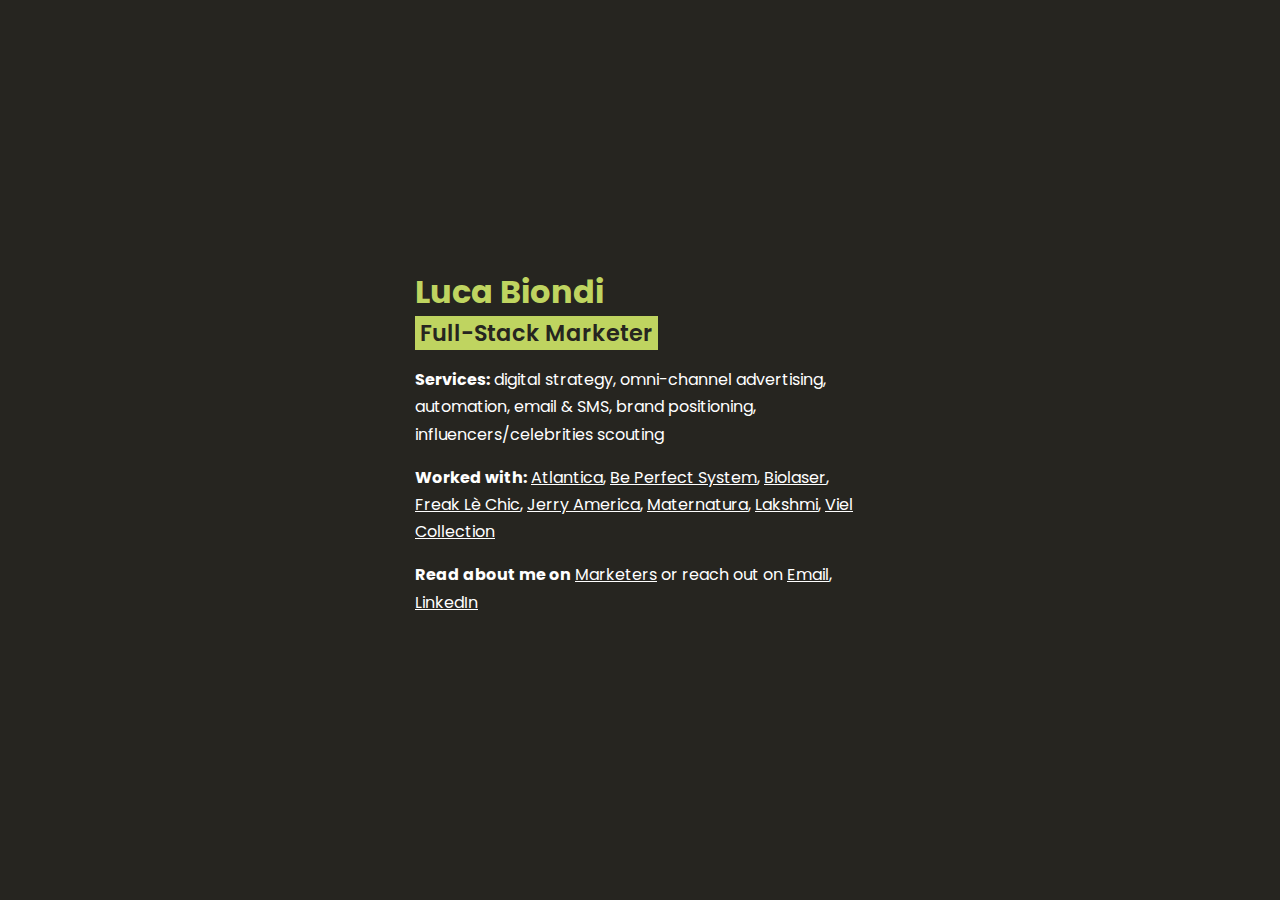
==== index.html @ 33418e4f "Update index.html" ====
<!DOCTYPE html>
<html lang="it">
  <head>
    <meta charset="UTF-8">
    <meta name="viewport" content="width=device-width, initial-scale=1.0">
    <meta http-equiv="X-UA-Compatible" content="ie=edge">
    <title>Luca Biondi</title>
    <link rel="icon" type="image/x-icon" href="https://www.beyondigital.it/wp-content/uploads/2023/08/cropped-BE.png">
    <link href="style.css" rel="stylesheet" type="text/css">
  </head>
  <body>
    <div class="page">
    <div class="page-container">
    <h1 class="colorized">Luca Biondi</h1>
    <h2 class="highlighted">Full-Stack Marketer</h2>
    <p>
        <b>Services:</b> digital strategy, omni-channel advertising, automation, email & SMS, brand positioning, influencers/celebrities scouting
    </p>
    <p>
        <b>Worked with:</b> <a href="https://atlantica.store/">Atlantica</a>, <a href="https://beperfectsystem.com/">Be Perfect System</a>, <a href="https://biolaser.it/">Biolaser</a>, <a href="https://www.freaklechic.com/">Freak Lè Chic</a>, <a href="https://www.jerryamerica.com/">Jerry America</a>, <a href="https://maternatura.it/">Maternatura</a>, <a href="https://www.lakshmi.it/">Lakshmi</a>, <a href="https://vielcollection.com/">Viel Collection</a>
    </p>
    <p>
      <b>Read about me on</b> <a href="https://wearemarketers.net/viel-lancio-costumi/">Marketers</a> or reach out on <a href="mailto:info@lucabiondi.it">Email</a>, <a href="https://www.linkedin.com/in/lucabiondi/">LinkedIn</a>
  </p>
</div>
</div>
	<script src="index.js"></script>
  </body>
</html>
---- style.css ----
@import url('https://fonts.googleapis.com/css2?family=Poppins:wght@400;700&display=swap');

.highlighted {
    background-color: #BFD460;
    padding: 0 5px;
    color:#262520;
    font-weight: 600;
    width: fit-content;
}

a {
    color: white
}

p {
    line-height: 1.7em;
}

h1 {
    margin: 0
}

h2 {
    font-weight: 400;
    font-size: 1.4em;
    margin: 0;
}

.colorized {
    color: #BFD460
}

body {
    background-color: #262520;
    margin: 0;
}

.page-container {
    padding: 20px;
    max-width: 450px;
    margin: auto;
    font-family: 'Poppins', sans-serif;
    color: white
}

.page {
    top: 0;
    left: 0;
    width: 100%;
    height: 100vh;
    overflow: hidden;
    display: flex;
    flex-direction: column;
    justify-content: center;
}
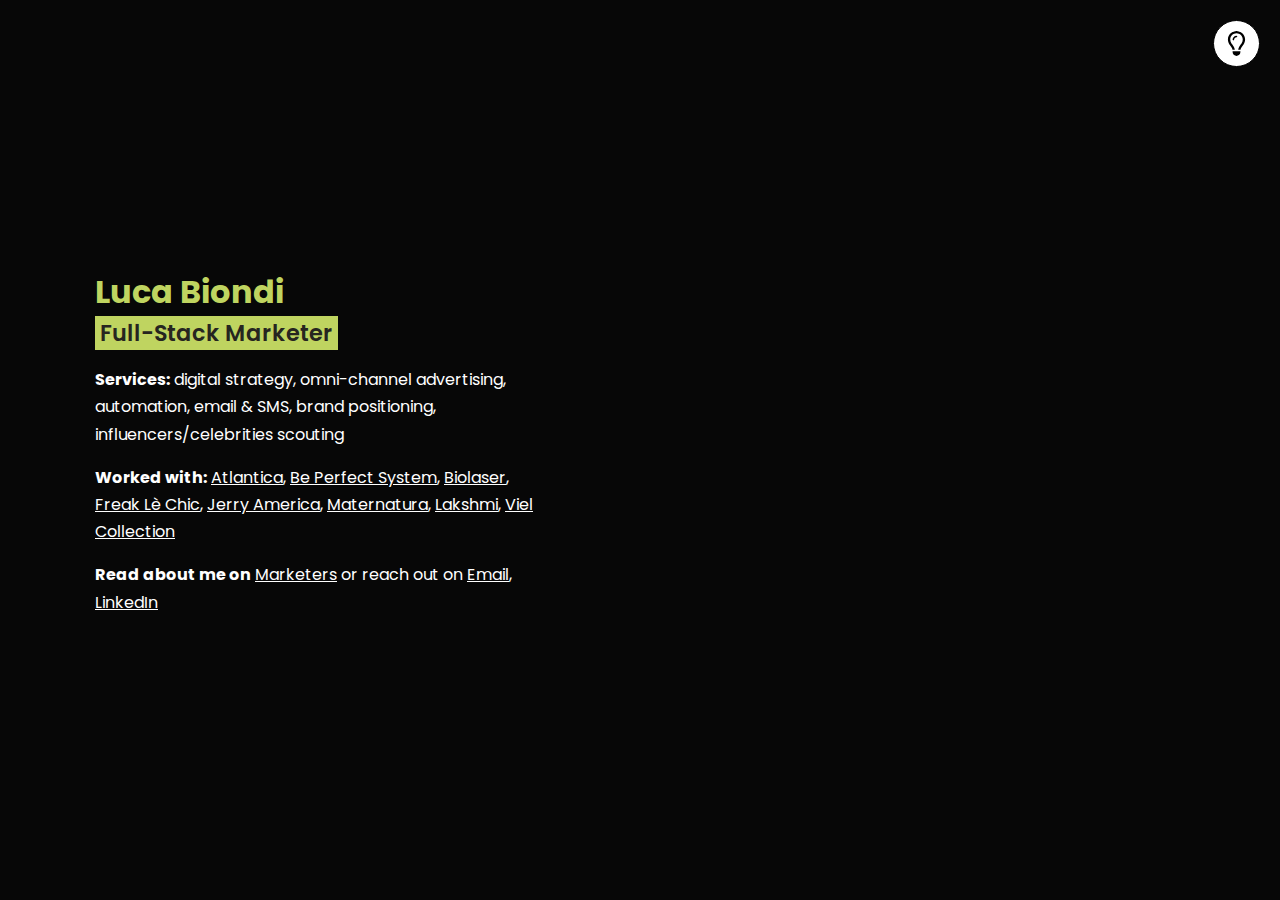
==== commit 6c064ca7: "Add files via upload" ====
--- a/index.html
+++ b/index.html
@@ -2,14 +2,18 @@
 <html lang="it">
   <head>
     <meta charset="UTF-8">
+    <meta name="description" content="I work by your side to grow your numbers online with digital marketing.">
     <meta name="viewport" content="width=device-width, initial-scale=1.0">
     <meta http-equiv="X-UA-Compatible" content="ie=edge">
-    <title>Luca Biondi</title>
+    <title>Luca Biondi - Full-Stack Digital Marketer</title>
     <link rel="icon" type="image/x-icon" href="https://www.beyondigital.it/wp-content/uploads/2023/08/cropped-BE.png">
     <link href="style.css" rel="stylesheet" type="text/css">
+    <link rel="stylesheet" href="path/to/font-awesome/css/font-awesome.min.css">
   </head>
-  <body>
+  <body id="body">
+    <a onclick="light()" class="btn"><svg xmlns="http://www.w3.org/2000/svg" viewBox="0 0 384 512"><!--!Font Awesome Free 6.5.2 by @fontawesome - https://fontawesome.com License - https://fontawesome.com/license/free Copyright 2024 Fonticons, Inc.--><path d="M297.2 248.9C311.6 228.3 320 203.2 320 176c0-70.7-57.3-128-128-128S64 105.3 64 176c0 27.2 8.4 52.3 22.8 72.9c3.7 5.3 8.1 11.3 12.8 17.7l0 0c12.9 17.7 28.3 38.9 39.8 59.8c10.4 19 15.7 38.8 18.3 57.5H109c-2.2-12-5.9-23.7-11.8-34.5c-9.9-18-22.2-34.9-34.5-51.8l0 0 0 0c-5.2-7.1-10.4-14.2-15.4-21.4C27.6 247.9 16 213.3 16 176C16 78.8 94.8 0 192 0s176 78.8 176 176c0 37.3-11.6 71.9-31.4 100.3c-5 7.2-10.2 14.3-15.4 21.4l0 0 0 0c-12.3 16.8-24.6 33.7-34.5 51.8c-5.9 10.8-9.6 22.5-11.8 34.5H226.4c2.6-18.7 7.9-38.6 18.3-57.5c11.5-20.9 26.9-42.1 39.8-59.8l0 0 0 0 0 0c4.7-6.4 9-12.4 12.7-17.7zM192 128c-26.5 0-48 21.5-48 48c0 8.8-7.2 16-16 16s-16-7.2-16-16c0-44.2 35.8-80 80-80c8.8 0 16 7.2 16 16s-7.2 16-16 16zm0 384c-44.2 0-80-35.8-80-80V416H272v16c0 44.2-35.8 80-80 80z"/></svg></a>
     <div class="page">
+    <div class="page-column">
     <div class="page-container">
     <h1 class="colorized">Luca Biondi</h1>
     <h2 class="highlighted">Full-Stack Marketer</h2>
@@ -20,10 +24,18 @@
         <b>Worked with:</b> <a href="https://atlantica.store/">Atlantica</a>, <a href="https://beperfectsystem.com/">Be Perfect System</a>, <a href="https://biolaser.it/">Biolaser</a>, <a href="https://www.freaklechic.com/">Freak Lè Chic</a>, <a href="https://www.jerryamerica.com/">Jerry America</a>, <a href="https://maternatura.it/">Maternatura</a>, <a href="https://www.lakshmi.it/">Lakshmi</a>, <a href="https://vielcollection.com/">Viel Collection</a>
     </p>
     <p>
-      <b>Read about me on</b> <a href="https://wearemarketers.net/viel-lancio-costumi/">Marketers</a> or reach out on <a href="mailto:info@lucabiondi.it">Email</a>, <a href="https://www.linkedin.com/in/lucabiondi/">LinkedIn</a>
+      <b>Read about me on</b> <a href="https://wearemarketers.net/viel-lancio-costumi/">Marketers</a> or reach out on <a href="mailto:luca@lucabiondi.com">Email</a>, <a href="https://www.linkedin.com/in/lucabiondi/">LinkedIn</a>
   </p>
 </div>
 </div>
-	<script src="index.js"></script>
+<div class="page-column">
+</div>
+</div>
+<script>
+        function light() {
+            const bodyElement = document.getElementById('body');
+            bodyElement.classList.toggle('light');
+        }
+    </script>
   </body>
 </html>
--- a/style.css
+++ b/style.css
@@ -10,6 +10,10 @@
 
 a {
     color: white
+}
+
+.light a {
+    color: black
 }
 
 p {
@@ -31,25 +35,78 @@
 }
 
 body {
-    background-color: #262520;
+    background-color: #070707;
     margin: 0;
+    font-family: 'Poppins', sans-serif;
+    color: white;
+    transition: background-color 0.2s;
 }
 
-.page-container {
-    padding: 20px;
-    max-width: 450px;
-    margin: auto;
+.light {
+    background-color: #fff;
+    margin: 0;
     font-family: 'Poppins', sans-serif;
-    color: white
+    color: black
 }
 
 .page {
     top: 0;
     left: 0;
     width: 100%;
-    height: 100vh;
+    height: 100dvh;
     overflow: hidden;
     display: flex;
+}
+
+@media only screen and (max-width:768px) {
+  .page {
     flex-direction: column;
-    justify-content: center;
-}+  }
+  .page-column {
+    width: 100% !important;
+  }
+  .page-container {
+    max-width: 350px !important;
+  }
+}
+
+.page-column {
+  height: 100dvh;
+  width: 50%;
+  display: flex;
+  justify-content: center;
+  align-items: center;
+}
+
+.page-container {
+  max-width: 450px;
+}
+
+svg {
+  height: 25px;
+  width: 25px;
+  background: white;
+  border: 1px solid black;
+  border-radius: 100%;
+  padding: 10px;
+  position: absolute;
+  top: 20px;
+  right: 20px;
+  z-index: 999;
+  text-align: center;
+}
+
+.btn path {
+  fill: black
+}
+
+.page-column:last-child {
+  background-image: url("https://i.ibb.co/R7FsntC/luca-biondi-online-marketing-ecommerce-booster.webp");
+  background-size: cover;
+  background-position: center center;
+  transition: background-image 0.22s;
+}
+
+.light .page-column:last-child {
+  background-image: url("https://i.ibb.co/FBgRQhB/Firefly-Scheletro-che-indossa-gli-occhiali-sfondo-completamente-bianco-maglietta-nera-capelli-scu-co.jpg");
+}
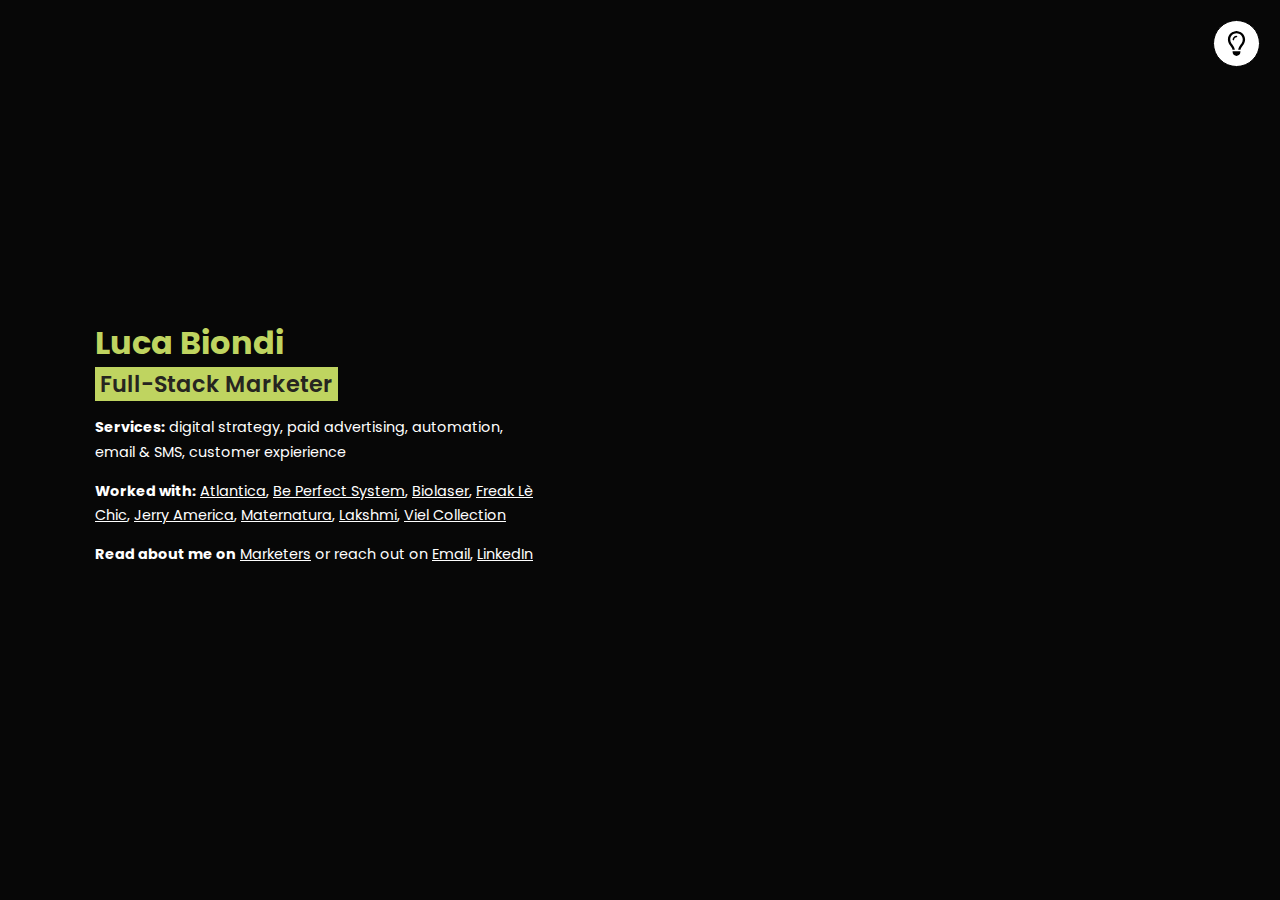
==== commit eacbd82d: "Update index.html" ====
--- a/index.html
+++ b/index.html
@@ -18,7 +18,7 @@
     <h1 class="colorized">Luca Biondi</h1>
     <h2 class="highlighted">Full-Stack Marketer</h2>
     <p>
-        <b>Services:</b> digital strategy, omni-channel advertising, automation, email & SMS, brand positioning, influencers/celebrities scouting
+        <b>Services:</b> digital strategy, paid advertising, automation, email & SMS, customer expierience
     </p>
     <p>
         <b>Worked with:</b> <a href="https://atlantica.store/">Atlantica</a>, <a href="https://beperfectsystem.com/">Be Perfect System</a>, <a href="https://biolaser.it/">Biolaser</a>, <a href="https://www.freaklechic.com/">Freak Lè Chic</a>, <a href="https://www.jerryamerica.com/">Jerry America</a>, <a href="https://maternatura.it/">Maternatura</a>, <a href="https://www.lakshmi.it/">Lakshmi</a>, <a href="https://vielcollection.com/">Viel Collection</a>
--- a/style.css
+++ b/style.css
@@ -18,6 +18,7 @@
 
 p {
     line-height: 1.7em;
+    font-size: .9em
 }
 
 h1 {
@@ -61,10 +62,16 @@
 @media only screen and (max-width:768px) {
   .page {
     flex-direction: column;
+    height: 100% !important;
   }
   .page-column {
     width: 100% !important;
+    height: auto !important;
+    padding-block: 30px;
   }
+  .page-column:last-child {
+  height: 500px !important
+}
   .page-container {
     max-width: 350px !important;
   }
@@ -108,5 +115,5 @@
 }
 
 .light .page-column:last-child {
-  background-image: url("https://i.ibb.co/FBgRQhB/Firefly-Scheletro-che-indossa-gli-occhiali-sfondo-completamente-bianco-maglietta-nera-capelli-scu-co.jpg");
+  background-image: url("https://i.ibb.co/J2SMDfN/Firefly-Scheletro-che-indossa-gli-occhiali-sfondo-completamente-bianco-maglietta-nera-capelli-scu-co.jpg");
 }
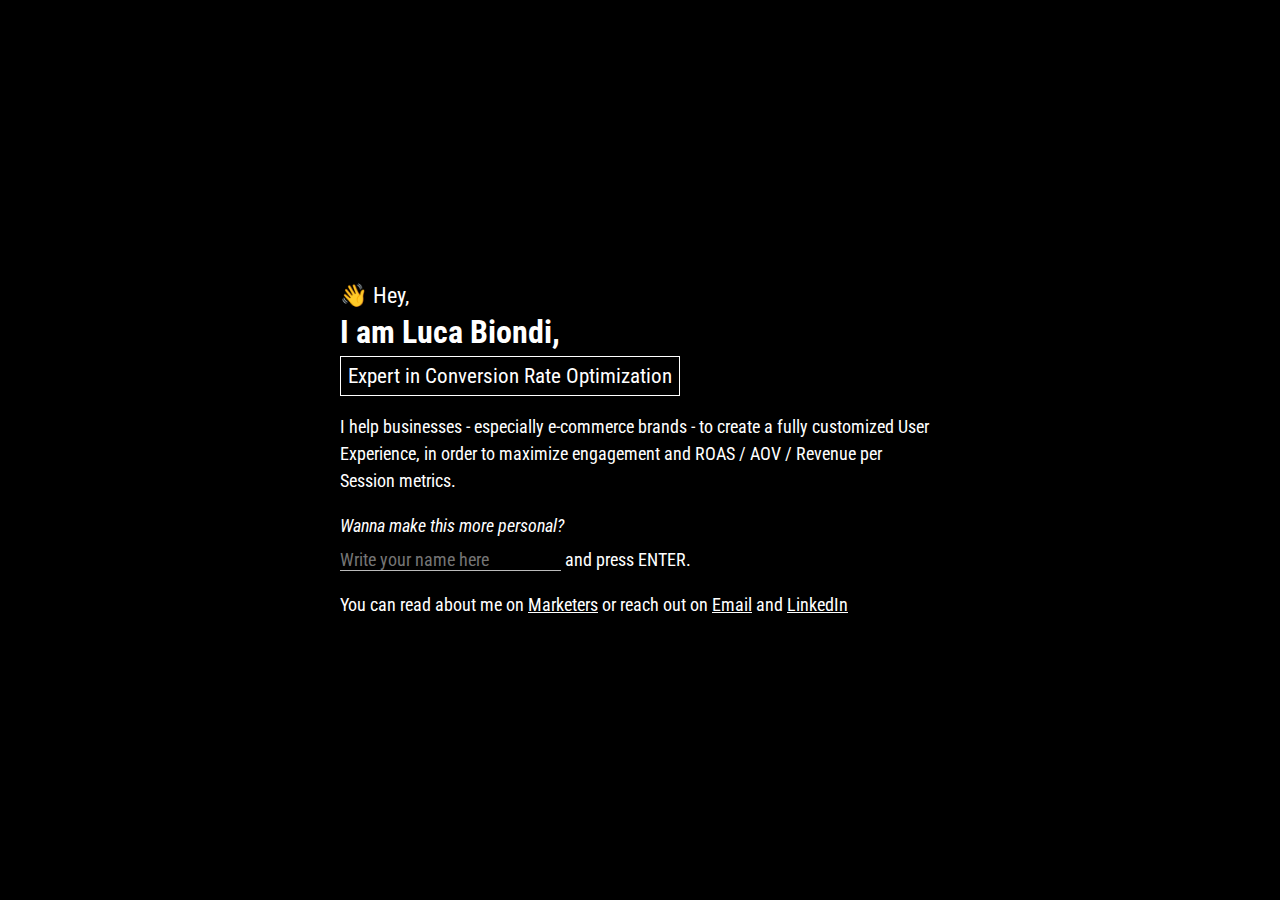
==== commit 8aef6796: "Add files via upload" ====
--- a/index.html
+++ b/index.html
@@ -1,41 +1,35 @@
 <!DOCTYPE html>
-<html lang="it">
+<html lang="en">
   <head>
     <meta charset="UTF-8">
     <meta name="description" content="I work by your side to grow your numbers online with digital marketing.">
     <meta name="viewport" content="width=device-width, initial-scale=1.0">
     <meta http-equiv="X-UA-Compatible" content="ie=edge">
-    <title>Luca Biondi - Full-Stack Digital Marketer</title>
+    <title>Luca Biondi | Digital Marketing | Conversion Rate Optimization</title>
     <link rel="icon" type="image/x-icon" href="https://www.beyondigital.it/wp-content/uploads/2023/08/cropped-BE.png">
     <link href="style.css" rel="stylesheet" type="text/css">
-    <link rel="stylesheet" href="path/to/font-awesome/css/font-awesome.min.css">
+    <script src="namechange.js"></script>
+
   </head>
   <body id="body">
-    <a onclick="light()" class="btn"><svg xmlns="http://www.w3.org/2000/svg" viewBox="0 0 384 512"><!--!Font Awesome Free 6.5.2 by @fontawesome - https://fontawesome.com License - https://fontawesome.com/license/free Copyright 2024 Fonticons, Inc.--><path d="M297.2 248.9C311.6 228.3 320 203.2 320 176c0-70.7-57.3-128-128-128S64 105.3 64 176c0 27.2 8.4 52.3 22.8 72.9c3.7 5.3 8.1 11.3 12.8 17.7l0 0c12.9 17.7 28.3 38.9 39.8 59.8c10.4 19 15.7 38.8 18.3 57.5H109c-2.2-12-5.9-23.7-11.8-34.5c-9.9-18-22.2-34.9-34.5-51.8l0 0 0 0c-5.2-7.1-10.4-14.2-15.4-21.4C27.6 247.9 16 213.3 16 176C16 78.8 94.8 0 192 0s176 78.8 176 176c0 37.3-11.6 71.9-31.4 100.3c-5 7.2-10.2 14.3-15.4 21.4l0 0 0 0c-12.3 16.8-24.6 33.7-34.5 51.8c-5.9 10.8-9.6 22.5-11.8 34.5H226.4c2.6-18.7 7.9-38.6 18.3-57.5c11.5-20.9 26.9-42.1 39.8-59.8l0 0 0 0 0 0c4.7-6.4 9-12.4 12.7-17.7zM192 128c-26.5 0-48 21.5-48 48c0 8.8-7.2 16-16 16s-16-7.2-16-16c0-44.2 35.8-80 80-80c8.8 0 16 7.2 16 16s-7.2 16-16 16zm0 384c-44.2 0-80-35.8-80-80V416H272v16c0 44.2-35.8 80-80 80z"/></svg></a>
     <div class="page">
     <div class="page-column">
     <div class="page-container">
-    <h1 class="colorized">Luca Biondi</h1>
-    <h2 class="highlighted">Full-Stack Marketer</h2>
+    <h2>👋 Hey, <span style="text-transform: capitalize;" id="name"></span></h2>
+    <h1>I am Luca Biondi,
+        <span class="highlighted" style="display:block">Expert in Conversion Rate Optimization</span>
+    </h1>
     <p>
-        <b>Services:</b> digital strategy, paid advertising, automation, email & SMS, customer expierience
+        I help businesses - especially e-commerce brands - to create a fully customized User Experience, in order to maximize engagement and ROAS / AOV / Revenue per Session metrics.
+    </p>
+    <p id="personal">
+        <i>Wanna make this more personal?</i><br> <input onkeydown="handleNameSubmit(event)" placeholder="Write your name here"></input> and press ENTER.
     </p>
     <p>
-        <b>Worked with:</b> <a href="https://atlantica.store/">Atlantica</a>, <a href="https://beperfectsystem.com/">Be Perfect System</a>, <a href="https://biolaser.it/">Biolaser</a>, <a href="https://www.freaklechic.com/">Freak Lè Chic</a>, <a href="https://www.jerryamerica.com/">Jerry America</a>, <a href="https://maternatura.it/">Maternatura</a>, <a href="https://www.lakshmi.it/">Lakshmi</a>, <a href="https://vielcollection.com/">Viel Collection</a>
-    </p>
-    <p>
-      <b>Read about me on</b> <a href="https://wearemarketers.net/viel-lancio-costumi/">Marketers</a> or reach out on <a href="mailto:luca@lucabiondi.com">Email</a>, <a href="https://www.linkedin.com/in/lucabiondi/">LinkedIn</a>
+      You can read about me on <a href="https://wearemarketers.net/viel-lancio-costumi/">Marketers</a> or reach out on <a href="mailto:luca@lucabiondi.com">Email</a> and <a href="https://www.linkedin.com/in/lucabiondi/">LinkedIn</a>
   </p>
 </div>
 </div>
-<div class="page-column">
 </div>
-</div>
-<script>
-        function light() {
-            const bodyElement = document.getElementById('body');
-            bodyElement.classList.toggle('light');
-        }
-    </script>
   </body>
-</html>
+</html>--- a/style.css
+++ b/style.css
@@ -1,11 +1,13 @@
-@import url('https://fonts.googleapis.com/css2?family=Poppins:wght@400;700&display=swap');
+@import url('https://fonts.googleapis.com/css2?family=Courier+Prime:ital,wght@0,400;0,700;1,400;1,700&family=Roboto+Condensed:ital,wght@0,100..900;1,100..900&display=swap');
 
 .highlighted {
-    background-color: #BFD460;
-    padding: 0 5px;
-    color:#262520;
-    font-weight: 600;
+    border: 1px solid white;
+    padding: 7px;
+    color:white;
+    font-weight: 400;
     width: fit-content;
+    font-size: 1.3rem;
+    margin-top: 5px
 }
 
 a {
@@ -17,8 +19,8 @@
 }
 
 p {
-    line-height: 1.7em;
-    font-size: .9em
+    line-height: 1.7rem;
+    font-size: 1.1em
 }
 
 h1 {
@@ -27,8 +29,23 @@
 
 h2 {
     font-weight: 400;
-    font-size: 1.4em;
-    margin: 0;
+    font-size: 1.4rem;
+    margin-bottom: 5px;
+}
+
+input {
+    font-family: "Roboto Condensed", sans-serif;
+    padding: 0;
+    font-size: 1.1rem;
+    background: none;
+    border: 0;
+    border-bottom: 1px solid #bbb;
+    color: white;
+    margin-top: 10px
+}
+
+#yourbusiness {
+    display: none;
 }
 
 .colorized {
@@ -36,18 +53,11 @@
 }
 
 body {
-    background-color: #070707;
+    background-color: black;
     margin: 0;
-    font-family: 'Poppins', sans-serif;
+    font-family: "Roboto Condensed", sans-serif;
+    font-size: 1rem;
     color: white;
-    transition: background-color 0.2s;
-}
-
-.light {
-    background-color: #fff;
-    margin: 0;
-    font-family: 'Poppins', sans-serif;
-    color: black
 }
 
 .page {
@@ -57,23 +67,25 @@
     height: 100dvh;
     overflow: hidden;
     display: flex;
+    justify-content: center;
+    align-items: center;
 }
 
 @media only screen and (max-width:768px) {
   .page {
     flex-direction: column;
-    height: 100% !important;
+    height: 100dvh !important;
   }
   .page-column {
     width: 100% !important;
-    height: auto !important;
     padding-block: 30px;
   }
   .page-column:last-child {
   height: 500px !important
 }
   .page-container {
-    max-width: 350px !important;
+    width: 100%;
+    padding-inline: 20px
   }
 }
 
@@ -86,34 +98,5 @@
 }
 
 .page-container {
-  max-width: 450px;
-}
-
-svg {
-  height: 25px;
-  width: 25px;
-  background: white;
-  border: 1px solid black;
-  border-radius: 100%;
-  padding: 10px;
-  position: absolute;
-  top: 20px;
-  right: 20px;
-  z-index: 999;
-  text-align: center;
-}
-
-.btn path {
-  fill: black
-}
-
-.page-column:last-child {
-  background-image: url("https://i.ibb.co/R7FsntC/luca-biondi-online-marketing-ecommerce-booster.webp");
-  background-size: cover;
-  background-position: center center;
-  transition: background-image 0.22s;
-}
-
-.light .page-column:last-child {
-  background-image: url("https://i.ibb.co/J2SMDfN/Firefly-Scheletro-che-indossa-gli-occhiali-sfondo-completamente-bianco-maglietta-nera-capelli-scu-co.jpg");
-}
+  max-width: 600px;
+}